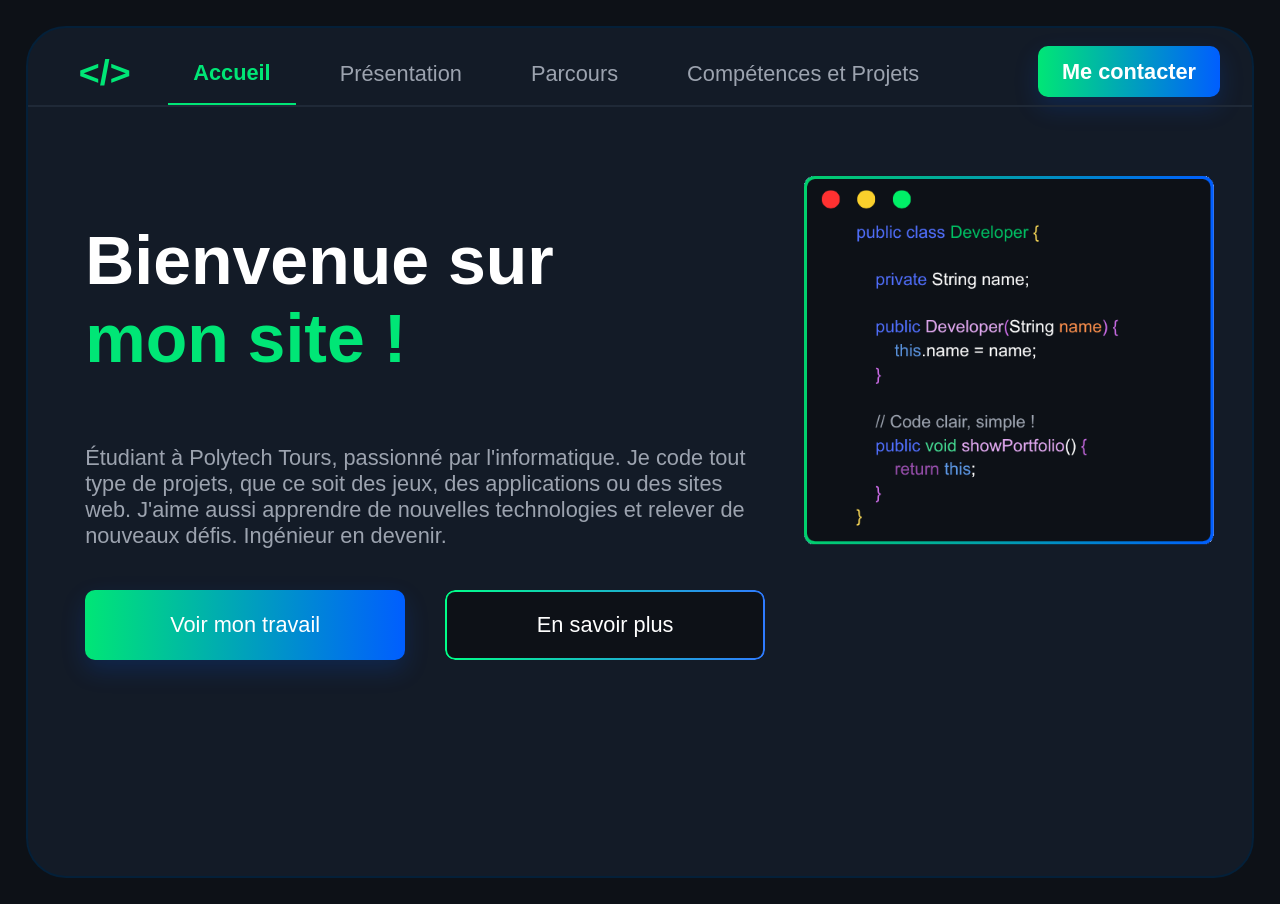
==== index.html @ 8cdb497a "Initial commit portfolio" ====
<!DOCTYPE html>
<html>
    <head>
        <link rel="stylesheet" href="styles/global.css">
        <link rel="stylesheet" href="styles/home.css">
        <script src="scripts/loadNavigationBar.js"></script>
    </head>
    <body>
        <div id="home_content">
            <div id="left_content">
                <h1>
                    <span class="white">Bienvenue sur</span><br>
                    <span class="green">mon site !</span>
                </h1>  
                <p>
                    Étudiant à Polytech Tours, passionné par l'informatique. Je code tout type de projets, que ce soit des jeux, des applications ou des sites web. J'aime aussi apprendre de nouvelles technologies et relever de nouveaux défis. Ingénieur en devenir.
                </p>
            <div id="home_buttons">
                <button id="see_work" onclick="location.href='pages/skills-projects.html'">Voir mon travail</button>
                <button id="learn_more" onclick="location.href='pages/presentation.html'">En savoir plus</button>
            </div>
            </div>
            <div id="right_content">
                <img src="assets/code_pic.png" id="code_pic" alt="Code java. Tu cherches quoi ici ?">
            </div>
        </div>
    </body>
</html>
---- styles/global.css ----
body {
    width: auto;
    margin: clamp(12px, 2vw, 30px);
    min-height: calc(100svh - clamp(24px, 4vw, 60px));
    background-color: #131b27;
    border: 2px solid #042039;
    border-radius: 40px;
    overflow-x: hidden;
    overflow-y: hidden;
}

html {
    background-color: #0d1117;
}

nav {
    position: relative;
    width: 100%;
    min-height: 60px;
    margin-bottom: clamp(12px, 2vw, 20px);
    padding: clamp(12px, 2vw, 14px) clamp(16px, 2.5vw, 2rem) clamp(10px, 1.5vw, 12px);
    box-sizing: border-box;
    display: block;
}

nav::after {
    content: "";
    position: absolute;
    left: 0;
    height: 2px;
    width: 100%;
    background-color: #1f2937;
}

nav ul {
    display: flex;
    gap: clamp(10px, 1.4vw, 18px);
    align-items: center;
    width: 100%;
    padding: 0;
    margin: 0;
    flex-wrap: nowrap;
}

nav li {
    list-style: none;
}

nav a {
    color: #9ca3af;
    text-decoration: none;
    font-size: clamp(14px, 1.7vw, 32px);
    padding: clamp(10px, 1.4vw, 25px) clamp(14px, 2vw, 32px);
    font-family: "Arial", sans-serif;
    display: inline-flex;
    align-items: center;
    justify-content: center;
    white-space: nowrap;
    transition: color 0.3s ease, transform 0.3s ease;
}

nav a:hover {
    color: #00e676;
}

#topleft_button a {
    color: #00e676;
    font-weight: bold;
    font-size: clamp(20px, 2.8vw, 48px);
    padding: clamp(6px, 0.8vw, 14px) clamp(12px, 1.5vw, 24px);
}

#nav_contact a {
    background: linear-gradient(to right, #00e676, #005eff);
    color: #ffffff;
    font-weight: bold;
    font-size: clamp(12px, 1.7vw, 31px);
    border-bottom: none;
    padding: clamp(8px, 1vw, 20px) clamp(12px, 1.9vw, 32px);
    border-radius: 10px;
    box-shadow: 0 10px 24px rgba(0, 94, 255, 0.18);
    transform: translateY(-2px);
}

nav ul {
    display: flex;
    align-items: center;
    width: 100%;
}

#nav_contact {
    margin-left: auto;
}

.active {
    color: #00e676;
    font-weight: bold;
    border-bottom: 2px solid #00e676;
}

#nav_contact a.active, #nav_contact a:hover {
    color: #ffffff;
    border-bottom: none;
    transform: translateY(-3px);
}
---- styles/home.css ----
#home_buttons button {
    padding: 10px 15px;
    border: none;
    cursor: pointer;
}

.white {
    color: white;
}

.green {
    color: #00e676;
}

#code_pic {
    width: min(100%, 560px);
    height: auto;
    display: block;
    max-height: calc(100svh - 260px);
    object-fit: contain;
}

#home_buttons {
    margin-top: 20px;
    display: flex;
    gap: 80px;
}

#see_work {
    background: linear-gradient(to right, #00e676, #005eff);
    border: none;
    color: #ffffff;
    font-size: clamp(12px, 1.7vw, 31px);
    padding: clamp(14px, 1.6vw, 30px) clamp(20px, 3vw, 70px);
    border-radius: 10px;
    box-shadow: 0 10px 24px rgba(0, 94, 255, 0.18);
    min-width: clamp(180px, 25vw, 380px);
    min-height: clamp(50px, 6vw, 70px);
    cursor: pointer;
}

#learn_more::before {
    content: "";
    position: absolute;
    inset: 0;
    padding: 2px;
    border-radius: 10px;
    background: linear-gradient(to right, #00ff88, #2f7bff);
    -webkit-mask: 
        linear-gradient(#fff 0 0) content-box,
        linear-gradient(#fff 0 0);
    mask: 
        linear-gradient(#fff 0 0) content-box,
        linear-gradient(#fff 0 0);
    -webkit-mask-composite: xor;
    mask-composite: exclude;
    pointer-events: none;
    z-index: -1;
}

#learn_more {
    position: relative;
    background: #0d1117;
    color: #ffffff;
    font-size: clamp(12px, 1.7vw, 31px);
    padding: clamp(14px, 1.6vw, 30px) clamp(20px, 3vw, 70px);
    border-radius: 10px;
    border: none;
    min-width: clamp(180px, 25vw, 380px);
    min-height: clamp(50px, 6vw, 70px);
    cursor: pointer;
    z-index: 0;
}

#home_content {
    display: flex;
    flex-direction: row; 
    justify-content: space-between;
    align-items: flex-start;
    gap: clamp(20px, 3vw, 40px);
    padding: clamp(20px, 3vw, 40px);
    box-sizing: border-box;
}

#left_content {
    margin-left: clamp(10px, 1.5vw, 20px);
    flex: 1 1 400px;
    display: flex;
    flex-direction: column;
}

#right_content {
    flex: 1 1 400px;
    display: flex;
    justify-content: center;
    align-items: flex-start;
}

#right_content img {
    width: 100%;
    height: auto;
    max-width: 500px;
}



#left_content h1 {
    font-family: "Arial", sans-serif;
    font-size: clamp(48px, 6.0vw, 68px);
}

#left_content p {
    max-width: 800px;
}


#home_buttons {
    margin-top: 20px;
    display: flex;
    gap: 40px;
}

p {
    color: #9ca3af;
    font-family: "Arial", sans-serif;
    font-size: clamp(14px, 1.7vw, 32px);
}
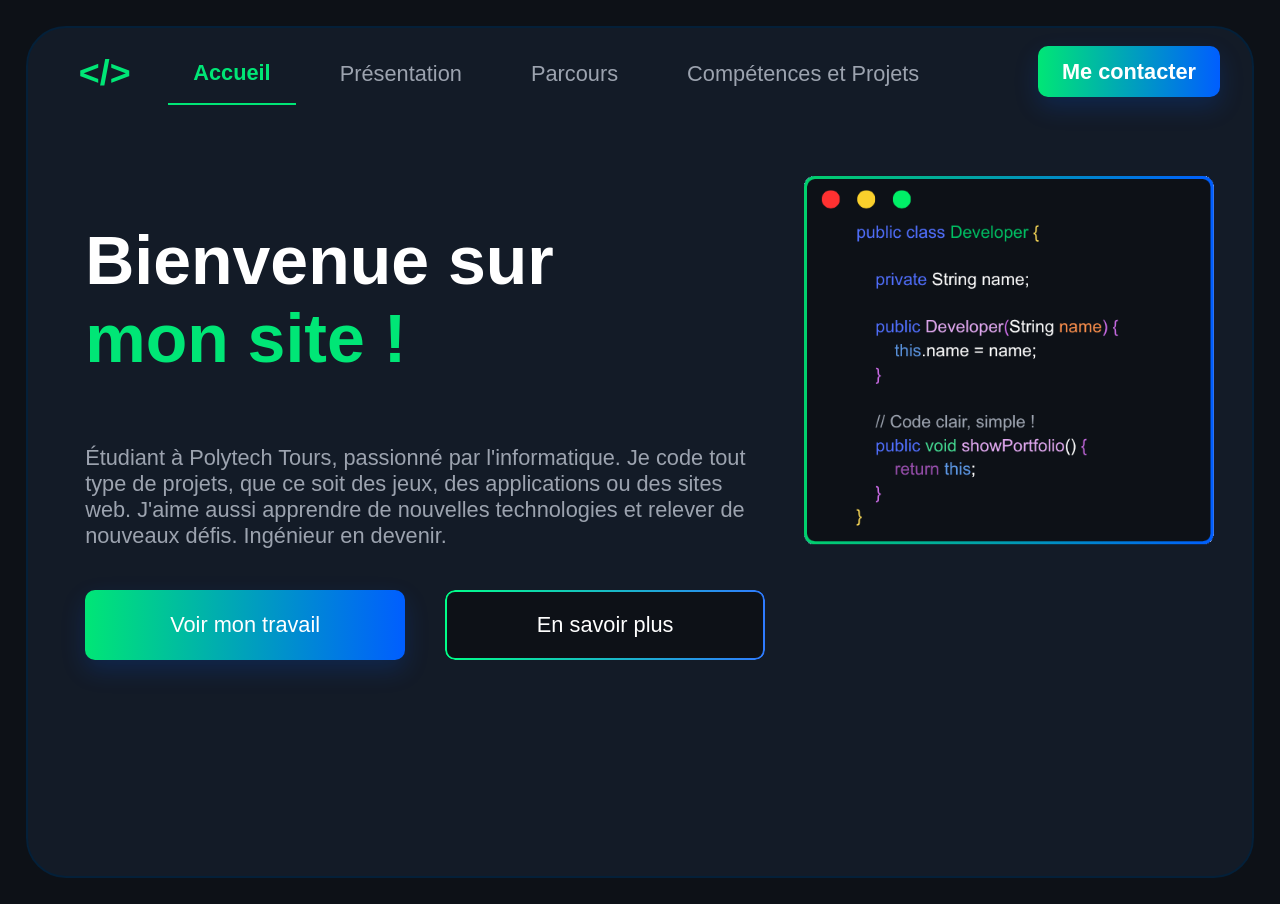
==== commit e7badca1: "feat: Added responsive Navigation Bar" ====
--- a/index.html
+++ b/index.html
@@ -4,6 +4,7 @@
         <link rel="stylesheet" href="styles/global.css">
         <link rel="stylesheet" href="styles/home.css">
         <script src="scripts/loadNavigationBar.js"></script>
+        <meta name="viewport" content="width=device-width, initial-scale=1.0">
     </head>
     <body>
         <div id="home_content">
@@ -21,8 +22,8 @@
             </div>
             </div>
             <div id="right_content">
-                <img src="assets/code_pic.png" id="code_pic" alt="Code java. Tu cherches quoi ici ?">
+                <img src="assets/code_pic.png" id="code_pic" alt="Code java">
             </div>
         </div>
     </body>
-</html>+</html>
--- a/styles/global.css
+++ b/styles/global.css
@@ -59,9 +59,7 @@
     transition: color 0.3s ease, transform 0.3s ease;
 }
 
-nav a:hover {
-    color: #00e676;
-}
+
 
 #topleft_button a {
     color: #00e676;
@@ -70,37 +68,93 @@
     padding: clamp(6px, 0.8vw, 14px) clamp(12px, 1.5vw, 24px);
 }
 
-#nav_contact a {
-    background: linear-gradient(to right, #00e676, #005eff);
-    color: #ffffff;
-    font-weight: bold;
-    font-size: clamp(12px, 1.7vw, 31px);
-    border-bottom: none;
-    padding: clamp(8px, 1vw, 20px) clamp(12px, 1.9vw, 32px);
-    border-radius: 10px;
-    box-shadow: 0 10px 24px rgba(0, 94, 255, 0.18);
-    transform: translateY(-2px);
-}
-
 nav ul {
     display: flex;
     align-items: center;
     width: 100%;
 }
 
-#nav_contact {
-    margin-left: auto;
+
+#nav_toogle {
+    background: #253244;
+    color: #00e676;
+    font-weight: bold;
+    font-size: clamp(20px, 2.8vw, 48px);
+    padding: clamp(6px, 0.8vw, 14px) clamp(12px, 1.5vw, 24px);
+
+    border: none;
+    outline: none;
+    border-radius: 12px; 
+    cursor: pointer;
 }
 
-.active {
-    color: #00e676;
-    font-weight: bold;
-    border-bottom: 2px solid #00e676;
+@media (max-width: 768px) {
+
+    nav {
+    transform-origin: left;
+    animation: slideBar 0.6s ease-out forwards;
 }
 
-#nav_contact a.active, #nav_contact a:hover {
-    color: #ffffff;
-    border-bottom: none;
-    transform: translateY(-3px);
+    nav ul {
+        flex-direction: column;
+        align-items: flex-start;
+        gap: clamp(8px, 1vw, 16px);
+        display: none;
+    }
+
+    nav ul.active {
+        display: flex;
+    }
 }
 
+    nav::after {
+        display: none;
+        content: "";
+        position: absolute;
+        left: 0;
+        height: 2px;
+        width: 100%;
+        background-color: #1f2937;
+        border: none;
+    }
+
+    @media (min-width: 769px) {
+        #nav_toogle {
+            display: none;
+        }
+
+        #nav_contact a {
+            background: linear-gradient(to right, #00e676, #005eff);
+            color: #ffffff;
+            font-weight: bold;
+            font-size: clamp(12px, 1.7vw, 31px);
+            border-bottom: none;
+            padding: clamp(8px, 1vw, 20px) clamp(12px, 1.9vw, 32px);
+            border-radius: 10px;
+            box-shadow: 0 10px 24px rgba(0, 94, 255, 0.18);
+            transform: translateY(-2px);
+        }
+
+        
+        #nav_contact {
+            margin-left: auto;
+        }
+
+        
+        #nav_contact a.active, #nav_contact a:hover {
+            color: #ffffff;
+            border-bottom: none;
+            transform: translateY(-3px);
+        }
+
+        nav a:hover {
+        color: #00e676;
+        }
+
+        .active {
+            color: #00e676;
+            font-weight: bold;
+            border-bottom: 2px solid #00e676;
+        }
+
+    }
